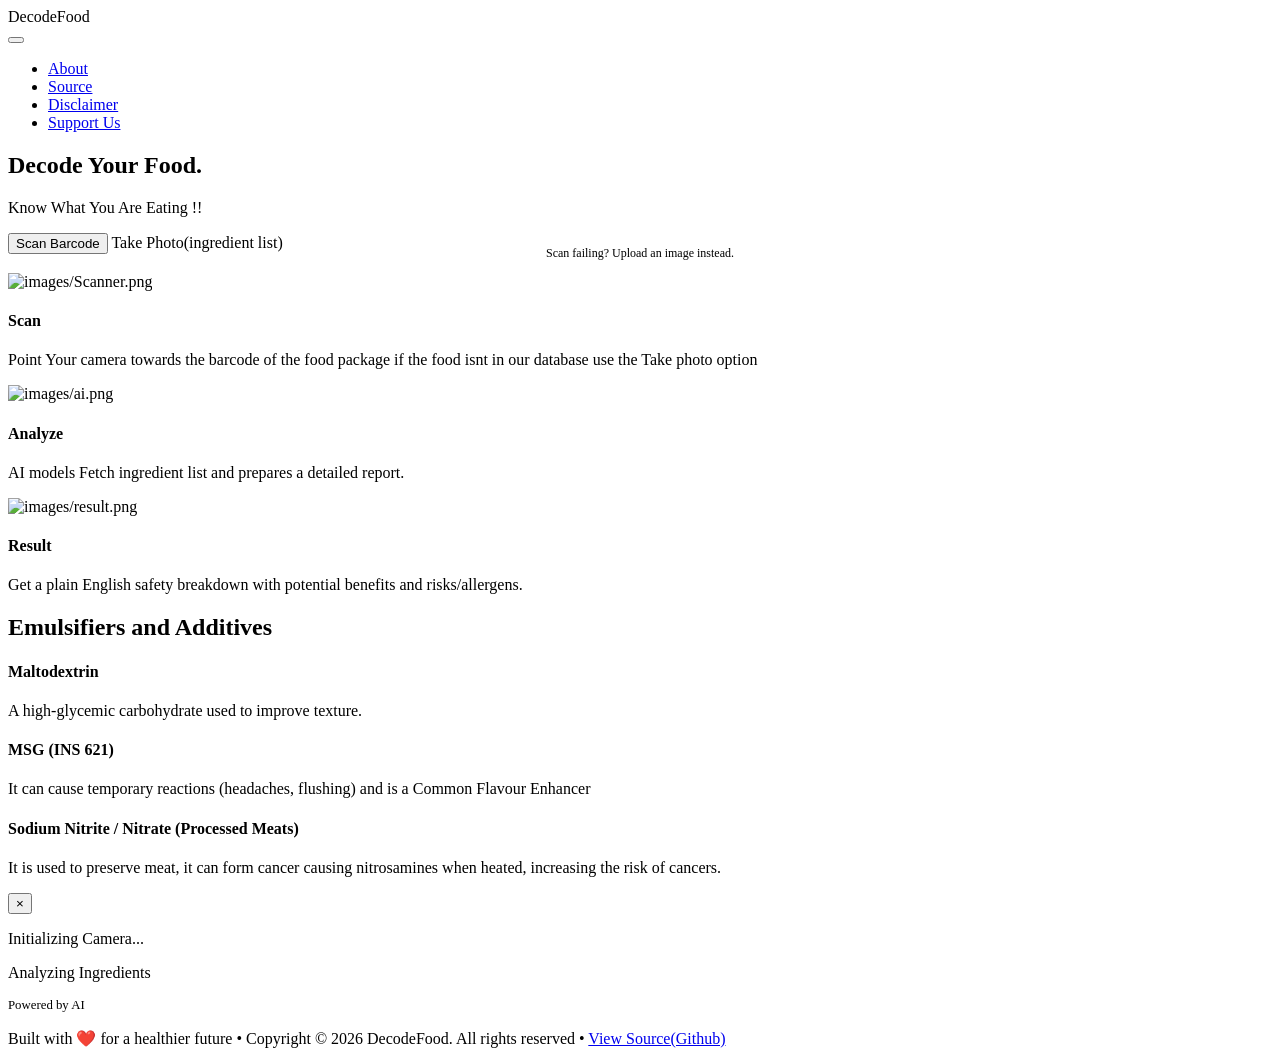
==== frontend/index.html @ b3e4ef65 "trying to fix the mismatch bettwen js and html" ====
<!DOCTYPE html>
<html lang="en">
<head>
    <meta charset="UTF-8">
    <meta name="viewport" content="width=device-width, initial-scale=1.0">
    <title>Decode Your Food</title>
    <link href="https://fonts.googleapis.com/css2?family=Poppins:wght@400;500;600;700;800&display=swap" rel="stylesheet">
    <link rel="stylesheet" href="style.css">
</head>
<body>
    <div id="blob"></div>
    <div class="bgeffects"> 
        <div class="gloworb orbgreen"></div>
        <div class="gloworb orborange"></div>
        <div class="gloworb orbpink"></div>
    </div>
    <div class="background-decor pattern-top"></div>

<nav class="navbar" id="navbar">
    <div class="navthings">
        <div class="logo">Decode<span>Food</span></div>
        <button class="navtog" id="navToggle" aria-label="Toggle menu">
            <span></span><span></span><span></span>
        </button>
        <ul class="navportal" id="navLinks">
            <li><a href="aboutpage.html">About</a></li>
            <li><a href="https://world.openfoodfacts.org/">Source</a></li>
            <li><a href="disclaimer.html">Disclaimer</a></li>
            <li><a href="#" class="nav-btn linkglow">Support Us</a></li>
        </ul>
    </div>
</nav>

<main class="container">
    <section class="hero">
        <div class="herocon fade-in-up" style="transition-delay: 0.1s;">
            <h1 class="gradienttxt">Decode Your Food.</h1>
            <p class="herosub">Know What You Are Eating !!</p>
            <div class="btngroup">
                <button class="primebtn magnetic" id="openScannerBtn">Scan Barcode</button>
                <input type="file" id="imageInput" accept="image/*" capture="environment" hidden>
                <label for="imageInput" class="secondbtn magnetic">Take Photo(ingredient list)</label>
                <p style="font-size: 0.75rem; color: var(--text-muted); text-align: center; margin-top: -8px;">Scan failing? Upload an image instead.</p>
            </div>
        </div>
    </section>

    <section class="stepsec">
        <div class="stepcard playcard fade-in-up" style="transition-delay: 0.1s;">
            <div class="stepicon"><img src="scanner.png" alt="images/Scanner.png" width="80" height="70" ></img></div><h4>Scan</h4>
            <p>Point Your camera towards the barcode of the food package if the food isnt in our database use the Take photo option</p>
            <div class="glare"></div>
        </div>
        <div class="stepcard playcard fade-in-up" style="transition-delay: 0.2s;">
            <div class="stepicon"><img src="ai.png" alt="images/ai.png" width="80" height="70" ></img></div><h4>Analyze</h4>
            <p>AI models Fetch ingredient list and prepares a detailed report.</p>
            <div class="glare"></div>
        </div>
        <div class="stepcard playcard fade-in-up" style="transition-delay: 0.3s;">
            <div class="stepicon"><img src="result.png" alt="images/result.png" width="80" height="70" ></img></div><h4>Result</h4>
            <p>Get a plain English safety breakdown with potential benefits and risks/allergens.</p>
            <div class="glare"></div>
        </div>
    </section>

    <section class="chemsection">
        <h2 class="sectitle fade-in-up">Emulsifiers and Additives</h2>
        <div class="bengrid">
            <div class="bencard playcard fade-in-up" style="transition-delay: 0.1s;">
                <h4>Maltodextrin</h4>
                <p>A high-glycemic carbohydrate used to improve texture.</p>
                <div class="glare"></div>
            </div>
            <div class="bencard playcard fade-in-up" style="transition-delay: 0.2s;">
                <h4>MSG (INS 621)</h4>
                <p>It can cause temporary reactions (headaches, flushing) and is a Common Flavour Enhancer</p>
                <div class="glare"></div>
            </div>
            <div class="bencard highlight playcard fade-in-up" style="transition-delay: 0.3s;">
                <h4>Sodium Nitrite / Nitrate (Processed Meats)</h4>
                <p>It is used to preserve meat, it can form cancer causing nitrosamines when heated, increasing the risk of cancers.</p>
                <div class="glare"></div>
            </div>
        </div>
    </section>
</main>

<div class="scanmodal" id="scannerModal">
    <div class="backdrop"></div>
    <div class="scancontainer">
        <button class="closemodal" id="closeScannerBtn">×</button>
        <div class="donottouch">
            <div id="reader"></div>
            <div class="corner topleft"></div><div class="corner topright"></div>
            <div class="corner botttomleft"></div><div class="corner botttomrightt"></div>
            <div class="sigmalazer"></div>
            <p class="scannerstats" id="scannerStatus">Initializing Camera...</p>
        </div>
        <div class="proceesingui" id="processingUI">
            <div class="spinner"></div>
            <p class="textprocess">Analyzing Ingredients</p>
            <p style="font-size: 0.8rem; color: var(--text-muted); margin-top: 5px;">Powered by AI</p>
        </div>
        <div class="mokresult" id="mockResults"></div>
    </div>
</div>

<footer>
    <p>Built with ❤️ for a healthier future • Copyright © 2026 DecodeFood. All rights reserved • <a href="https://github.com/adityaprasad-sudo/FoodAnalayser">View Source(Github)</a></p>
</footer>

<script src="script.js" defer></script>
<script src="https://unpkg.com/html5-qrcode"></script>
<script>
    const navToggle = document.getElementById('navToggle');
    const navLinks  = document.getElementById('navLinks');
    navToggle.addEventListener('click', () => navLinks.classList.toggle('open'));
    navLinks.querySelectorAll('a').forEach(a => a.addEventListener('click', () => navLinks.classList.remove('open')));
    
</script>
</body>
</html>
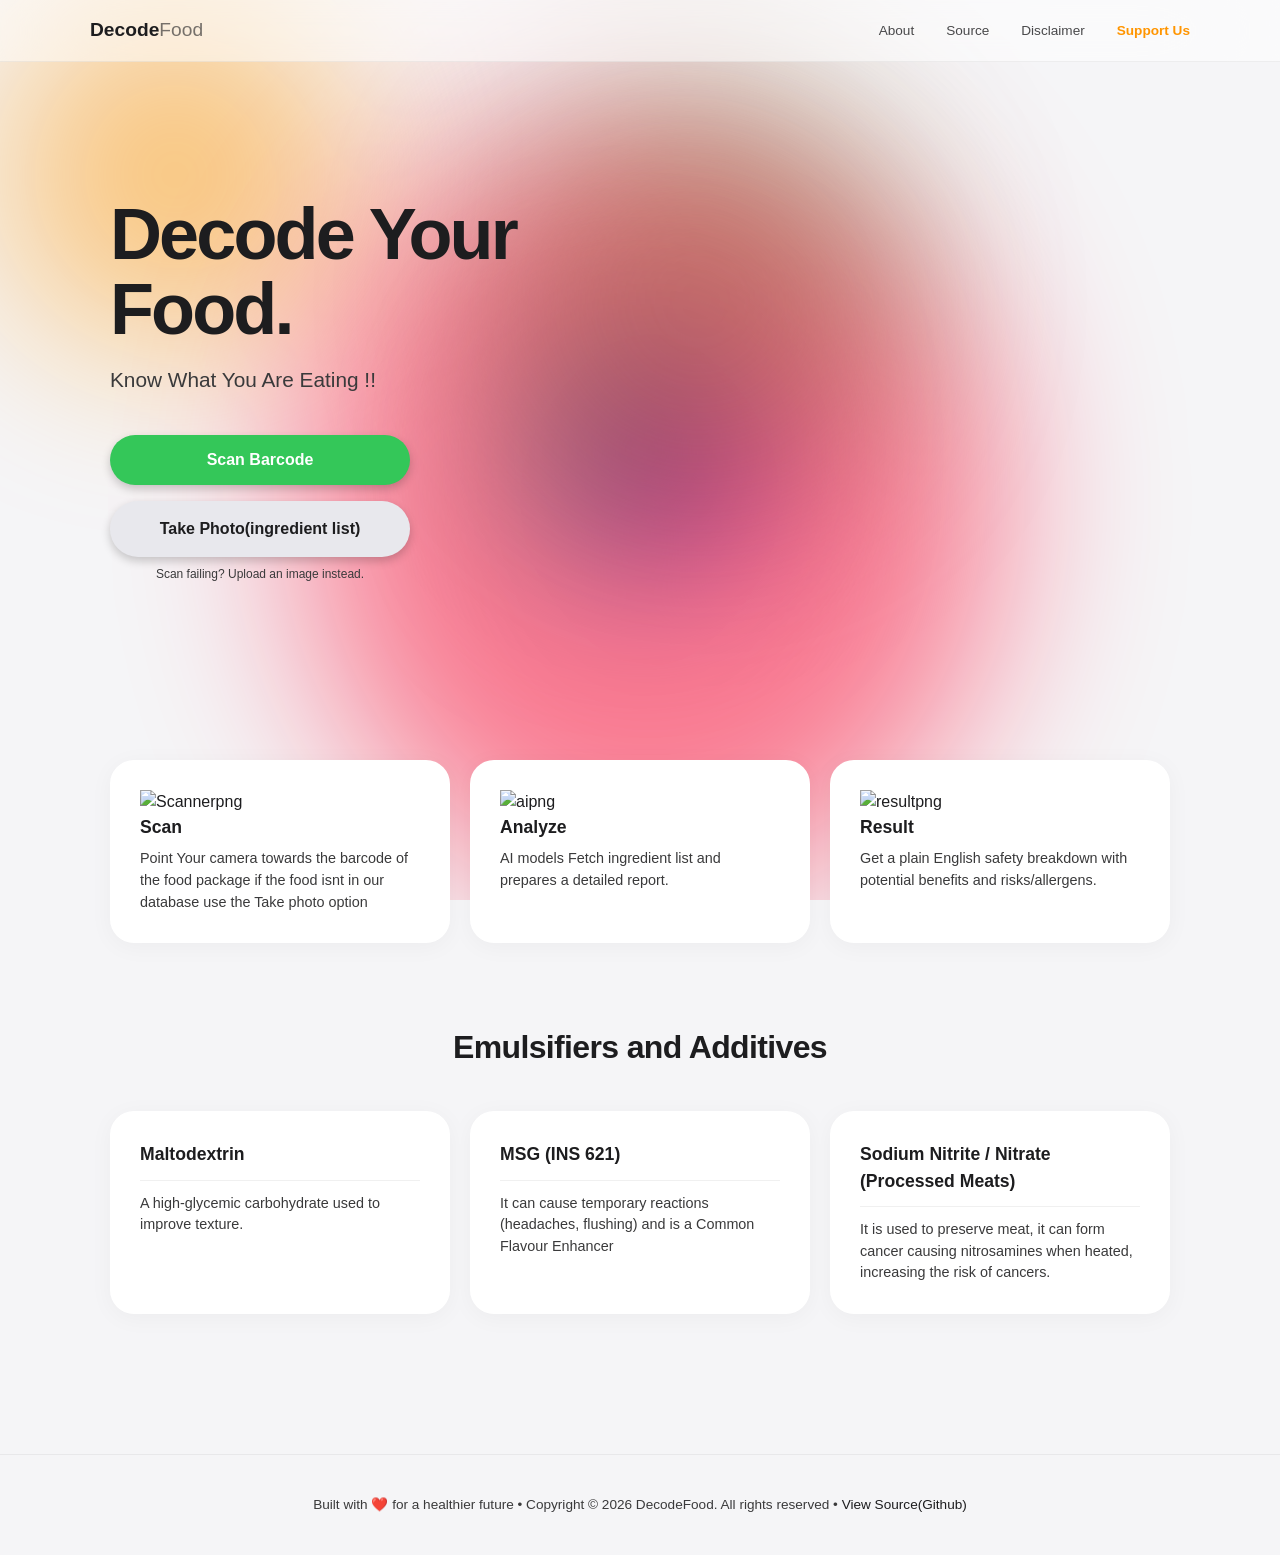
==== commit c79f3240: "-Variable issue is fixed -Webpage looks as normal -webpage works as normal" ====
--- a/frontend/index.html
+++ b/frontend/index.html
@@ -47,17 +47,17 @@
 
     <section class="stepsec">
         <div class="stepcard playcard fade-in-up" style="transition-delay: 0.1s;">
-            <div class="stepicon"><img src="scanner.png" alt="images/Scanner.png" width="80" height="70" ></img></div><h4>Scan</h4>
+            <div class="stepicon"><img src="scanner.png" alt="Scannerpng" width="80" height="70" ></img></div><h4>Scan</h4>
             <p>Point Your camera towards the barcode of the food package if the food isnt in our database use the Take photo option</p>
             <div class="glare"></div>
         </div>
         <div class="stepcard playcard fade-in-up" style="transition-delay: 0.2s;">
-            <div class="stepicon"><img src="ai.png" alt="images/ai.png" width="80" height="70" ></img></div><h4>Analyze</h4>
+            <div class="stepicon"><img src="ai.png" alt="aipng" width="80" height="70" ></img></div><h4>Analyze</h4>
             <p>AI models Fetch ingredient list and prepares a detailed report.</p>
             <div class="glare"></div>
         </div>
         <div class="stepcard playcard fade-in-up" style="transition-delay: 0.3s;">
-            <div class="stepicon"><img src="result.png" alt="images/result.png" width="80" height="70" ></img></div><h4>Result</h4>
+            <div class="stepicon"><img src="result.png" alt="resultpng" width="80" height="70" ></img></div><h4>Result</h4>
             <p>Get a plain English safety breakdown with potential benefits and risks/allergens.</p>
             <div class="glare"></div>
         </div>
@@ -94,7 +94,7 @@
             <div class="corner topleft"></div><div class="corner topright"></div>
             <div class="corner botttomleft"></div><div class="corner botttomrightt"></div>
             <div class="sigmalazer"></div>
-            <p class="scannerstats" id="scannerStatus">Initializing Camera...</p>
+            <p class="scannerstats" id="scannerStatus">Initializing camera</p>
         </div>
         <div class="proceesingui" id="processingUI">
             <div class="spinner"></div>
@@ -116,7 +116,6 @@
     const navLinks  = document.getElementById('navLinks');
     navToggle.addEventListener('click', () => navLinks.classList.toggle('open'));
     navLinks.querySelectorAll('a').forEach(a => a.addEventListener('click', () => navLinks.classList.remove('open')));
-    
 </script>
 </body>
-</html>
+</html>
--- a/frontend/style.css
+++ b/frontend/style.css
@@ -0,0 +1,556 @@
+:root {
+    --bg-color: #f5f5f7;
+    --card-bg: #ffffff;
+    --text-dark: #1d1d1f;
+    --text-muted: #3a3a3b;
+    --primary-green: #34c759;
+    --primary-green-hover: #32b353;
+    --secondary-gray: #e8e8ed;
+    --accent-orange: #ff9500;
+    --stupid-pink: #ff002b;
+    --glass-bg: rgba(255, 255, 255, 0.5);
+    --glass-border: 1px solid rgba(255, 255, 255, 0.5);
+    --shadow-subtle: 0 4px 24px rgba(0, 0, 0, 0.04);
+    --shadow-float: 0 14px 40px rgba(0, 0, 0, 0.08);
+    --radius-card: 24px;
+    --radius-pill: 980px;
+}
+
+* { box-sizing: border-box; margin: 0; padding: 0; }
+
+body {
+    font-family: -apple-system, BlinkMacSystemFont, "SF Pro Text", "Segoe UI", Roboto, Helvetica, Arial, sans-serif;
+    background-color: var(--bg-color);
+    color: var(--text-dark);
+    overflow-x: hidden;
+    -webkit-font-smoothing: antialiased;
+    line-height: 1.5;
+    height: 100vh;
+    margin: 0;
+}
+
+#blob {
+    height: 250px;
+    aspect-ratio: 1;
+    position: fixed;
+    top: 50%;
+    left: 50%;
+    translate: -50% -50%;
+    background: linear-gradient(to right, #00ffcc, #7000ff);
+    border-radius: 50%;
+    filter: blur(100px);
+    pointer-events: none;
+    animation: rotate 20s linear infinite;
+    z-index: -1;
+    filter: blur(80px);
+}
+@keyframes rotate {
+    from {rotate: 0deg;}
+    50% {scale: 1 1.5;}
+    to {rotate: 360deg;}
+}
+
+.herovi {
+    position: relative;
+    width: 500px;
+    height: 600px;
+    z-index: 1;
+    margin-top: 100px;
+    display: flex;
+    justify-content: center;
+    align-items: center;
+    perspective: 1000px;
+}
+
+.stackglow {
+    position: absolute;
+    width: 400px;
+    height: 400px;
+    background: radial-gradient(circle,rgba(52,199,89,0.15),rgba(255,149,0,0.1), transparent 70%);
+    filter: blur(40px);
+    animation: pulseGloe 6s ease-in-out infinite alternate;
+    z-index: 0;
+}
+
+.mockupstack{
+    position: relative;
+    width: 100%;
+    height: 100vh;
+    transform-style: preserve-3d;
+    transition: transform 0.1s ease-out;
+}
+
+.glasscard {
+    position: absolute;
+    width: 250px;
+    padding: 24px;
+    background: linear-gradient(135deg, rgba(255, 255, 255, 0.6), rgba(255, 255, 255, 0.3));
+    backdrop-filter: blur(30px);
+    -webkit-backdrop-filter: blur(30px);
+    border: 1px solid rgba(255, 255, 255, 0.8);
+    border-radius: 25px;
+    display: flex;
+    flex-direction: column;
+    box-shadow: 0 30px 60px rgba(0, 0, 0, 0.08), inset 0 1px 0 rgba(255, 255, 255, 1);
+    opacity: 0;
+    animation: slideUpFade 0.8s cubic-bezier(0.2,1,0.4,1) forwards, floatContinual 6s ease-in-out infinite;
+}
+
+.cardtop { top: 12%; right: 25%; animation-delay: 0.1s, 0.9s; z-index: 3;}
+.cardmid { top: 38%; right: 5%;  animation-delay: 0.25s, 1.2s; z-index: 2;}
+.cardbottom {bottom: 22%; right: 15%; animation-delay: 0.4s, 1.5s; z-index: 1;}
+
+.cardhead{
+    font-size: 1rem;
+    text-transform: uppercase;
+    font-weight: 700;
+    color: #86868b;
+    letter-spacing: 0.05rem;
+    margin-bottom: 4px;
+}
+.scorenum{
+    font-size: 4rem;
+    font-weight: 800;
+    color: #34c759;
+    letter-spacing: -0.05rem;
+    line-height: 1;
+}
+.scoremax{
+    font-size: 1.5rem;
+    font-weight: 600;
+    letter-spacing: -0.05em;
+    line-height: 1;
+}
+.progtrack{
+    width: 100%;
+    height: 8px;
+    background: rgba(0,0,0,0.06);
+    border-radius: 10px;
+    overflow: hidden;
+}
+.progfill{
+    height: 100%;
+    background: linear-gradient(90deg,#34c759,#32b353);
+    border-radius: 10px;
+    width: 0%;
+    animation: fillBar 1.5s cubic-bezier(0.2, 1, 0.3, 1) 0.6s forwards;
+}
+.inforow {
+    display: flex;
+    align-items: center;
+    gap: 12px;
+}
+.badge{
+    padding: 6px 10px;
+    border-radius: 8px;
+    font-weight: 700;
+    font-size: 0.75rem;
+    color: white;
+    text-transform: uppercase;
+    letter-spacing: 0.05em;
+}
+.badgeorg { background: #ff9500; }
+.badgegreen { background: #34c759; }
+.infotitle {
+    font-size: 1rem;
+    font-weight: 600;
+    color: #1d1d1f;
+    margin: 0;
+}
+.infosubtitle {
+    font-size: 0.85rem;
+    color: #86868b;
+    margin-top: 8px;
+    line-height: 1.5;
+}
+@keyframes slideUpFade {
+    from { opacity: 0; transform: translateY(40px) scale(0.95); }
+    to { opacity: 1; transform: translateY(0) scale(1); }
+}
+@keyframes floatContinual {
+    0%,100% { transform: translateY(0); }
+    50% { transform: translateY(-15px); }
+}
+@keyframes fillBar {
+    from { width: 0%; }
+    to { width: 85%; }
+}
+@keyframes pulseGloe{
+    from { transform: scale(1); opacity: 0.5; }
+    to { transform: scale(1.2); opacity: 0.8; }
+}
+
+
+.navbar {
+    position: fixed;
+    width: 100%;
+    top: 0;
+    padding: 16px 50px;
+    background: var(--glass-bg);
+    backdrop-filter: blur(60px);
+    -webkit-backdrop-filter: blur(60px);
+    border-bottom: 1px solid rgba(0,0,0,0.05);
+    z-index: 1000;
+    transition: all 0.3s ease;
+}
+.navbar.scrolled {
+    padding: 10px 50px;
+    background: rgba(255, 255, 255, 0.3);
+    box-shadow: 0 4px 20px rgba(0,0,0,0.05);
+}
+
+
+
+
+.navthings {
+    max-width: 1100px;
+    margin: 0 auto;
+    display: flex;
+    justify-content: space-between;
+    align-items: center;
+}
+
+.logo { font-weight: 600; font-size: 1.2rem; white-space: nowrap; }
+.logo span { font-weight: 400; opacity: 0.6; }
+
+.navportal { list-style: none; display: flex; gap: 32px; align-items: center; }
+.navportal a { text-decoration: none; color: var(--text-dark); font-weight: 500; font-size: 0.85rem; transition: 0.2s; opacity: 0.8; }
+.navportal a:hover { opacity: 1; }
+.linkglow { color: var(--accent-orange) !important; font-weight: 600 !important; opacity: 1 !important; }
+.bgeffects {
+    position: fixed;
+    width: 100vw; height: 100vh;
+    pointer-events: none;
+    overflow: hidden;
+    z-index: -1;
+    pointer-events: none;
+}
+.gloworb {
+    position: absolute;
+    border-radius: 50%;
+    filter: blur(90px);
+    opacity: 0.5;
+    animation: orbFloat 5s ease-in-out infinite alternate;
+}
+.orbgreen { width: 400px; height: 400px; background: var(--primary-green);  top: 100px; left:500px;}
+.orbpink { width: 700px; height: 800px; background: var(--stupid-pink); animation-duration: 12s; top: 100px; left:300px;}
+.orborange { width: 350px; height: 350px; background: var(--accent-orange); animation-duration: 12s; }
+@keyframes orbFloat {
+    0% { transform: translate(0, 0) scale(1); opacity: 0.3; }
+    100% { transform: translate(30px, 40px) scale(1.4); opacity: 0.5; }
+}
+/*mobile menu thingy because da destop one glitches in mobile */
+.navtog {
+    display: none;
+    flex-direction: column;
+    gap: 5px;
+    cursor: pointer;
+    padding: 4px;
+    background: none;
+    border: none;
+}
+.navtog span {
+    display: block;
+    width: 22px;
+    height: 2px;
+    background: var(--text-dark);
+    border-radius: 2px;
+    transition: all 0.3s ease;
+}
+
+.container { max-width: 1100px; margin: 0 auto; padding: 120px 20px 60px; }
+.hero {
+    display: flex;
+    align-items: center;
+    justify-content: space-between;
+    gap: 40px;
+    margin-bottom: 100px;
+    min-height: 60vh;
+}
+
+.herocon { flex: 1; max-width: 500px; }
+.gradienttxt { font-size: 4.5rem; font-weight: 700; letter-spacing: -0.04em; line-height: 1.05; margin-bottom: 16px; }
+.herosub { font-size: 1.3rem; color: var(--text-muted); margin-bottom: 40px; }
+
+.btngroup { display: flex; flex-direction: column; gap: 16px; max-width: 300px; }
+.primebtn, .secondbtn {
+    padding: 16px 28px;
+    border-radius: var(--radius-pill);
+    border: none;
+    font-weight: 600;
+    font-size: 1rem;
+    cursor: pointer;
+    text-align: center;
+    transition: all 0.3s cubic-bezier(0.25, 0.8, 0.25, 1);
+    display: block;
+    width: 100%;
+}
+.primebtn { background-color: var(--primary-green); color: white; box-shadow: 0 4px 10px rgba(0,0,0,0.2);}
+.secondbtn { background-color: var(--secondary-gray); color: var(--text-dark); box-shadow: 0 4px 10px rgba(0,0,0,0.2);}
+.primebtn:hover { background-color: var(--primary-green-hover); transform: scale(1.02); }
+.secondbtn:hover { background-color: #dfdfe4; transform: scale(1.02); }
+
+.magnetic { position: relative; z-index: 1; }
+.herovi {
+    flex: 1;
+    position: relative;
+    height: 0px;
+    display: flex;
+    justify-content: center;
+    align-items: center;
+    perspective: 1000px;
+    overflow: visible;
+}
+
+.floatui {
+    position: absolute;
+    top: 40px;
+    right: 20px;
+    z-index: 10;
+    background: white;
+    border-radius: 18px;
+    padding: 16px 20px;
+    box-shadow: var(--shadow-float);
+    min-width: 220px;
+}
+
+.uirow {
+    display: flex;
+    align-items: center;
+    gap: 12px;
+    margin-bottom: 12px;
+    padding-bottom: 12px;
+    border-bottom: 1px solid rgba(0,0,0,0.06);
+}
+.uirow:last-child { border-bottom: none; margin-bottom: 0; padding-bottom: 0; }
+.badge { padding: 4px 8px; border-radius: 8px; font-weight: 600; font-size: 0.75rem; color: white; white-space: nowrap; }
+.badge.red { background: #ff3b30; }
+.badge.orange { background: #ff9500; }
+.uirow p { font-weight: 500; font-size: 0.85rem; color: var(--text-muted); margin: 0; }
+.heroimpwrap { position: relative; width: 50%; height: 50%; z-index: 1; }
+.stepsec { display: flex; gap: 20px; margin-bottom: 80px; }
+.stepcard { flex: 1; background: var(--card-bg); padding: 30px; border-radius: var(--radius-card); box-shadow: var(--shadow-subtle); transition: transform 0.3s ease; }
+.stepicon { display: block; margin-left: 0; margin-right: auto; }
+.stepcard h4 { font-size: 1.1rem; font-weight: 600; margin-bottom: 8px; }
+.stepcard p { font-size: 0.9rem; color: var(--text-muted); }
+
+.chemsection { margin-bottom: 80px; }
+.sectitle { text-align: center; margin-bottom: 40px; font-size: 2rem; font-weight: 700; letter-spacing: -0.02em; }
+.bengrid { display: grid; grid-template-columns: repeat(auto-fit, minmax(250px, 1fr)); gap: 20px; }
+.bencard { background: var(--card-bg); padding: 30px; border-radius: var(--radius-card); box-shadow: var(--shadow-subtle); transition: transform 0.3s ease; }
+.bencard h4 { font-size: 1.1rem; font-weight: 600; margin-bottom: 12px; border-bottom: 1px solid #f0f0f0; padding-bottom: 12px; }
+.bencard p { font-size: 0.9rem; color: var(--text-muted); }
+.flexicon { display: flex; justify-content: space-between; align-items: center; margin-top: 15px; font-size: 0.9rem; font-weight: 500;}
+.playcard { position: relative; overflow: hidden; transform-style: preserve-3d; transform: perspective(1000px); transition: transform 0.1s ease-out; }
+.playcard .glare { position: absolute; top: 0; left: 0; width: 100%; height: 100%; background: radial-gradient(circle at 50% 50%, rgba(255, 255, 255, 0.8), transparent 60%); opacity: 0; pointer-events: none; transition: opacity 0.3s ease; mix-blend-mode: overlay; z-index: 5; }
+.playcard:hover .glare { opacity: 1; }
+
+.scanmodal { position: fixed; top: 0; left: 0; width: 100%; height: 100%; display: flex; justify-content: center; align-items: center; z-index: 9999; opacity: 0; pointer-events: none; transition: opacity 0.4s ease; }
+.scanmodal.active { opacity: 1; pointer-events: auto; }
+.backdrop { position: absolute; top: 0; left: 0; width: 100%; height: 100%; background: rgba(0, 0, 0, 0.6); backdrop-filter: blur(10px); -webkit-backdrop-filter: blur(10px); }
+.scancontainer {
+    position: relative;
+    width: 90%;
+    max-width: 450px;
+    background: var(--card-bg);
+    border-radius: 30px;
+    padding: 30px 24px;
+    box-shadow: 0 20px 60px rgba(0,0,0,0.3);
+    max-height: 85vh;
+    overflow-y: auto;
+    display: block;
+    -webkit-overflow-scrolling: touch;
+    transform: translateY(50px) scale(0.9);
+    transition: all 0.4s cubic-bezier(0.25, 0.8, 0.25, 1);
+}
+.scancontainer::-webkit-scrollbar { width: 0px; 
+    background: transparent; 
+}
+.mokresult { width: 100%; 
+    padding-bottom: 20px; 
+}
+.scanmodal.active .scancontainer { transform: translateY(0) scale(1);
+}
+.closemodal { position: sticky; 
+    top: -15px; right: -15px; 
+    width: 40px; height: 40px; 
+    border-radius: 50%;
+    background: white; 
+    border: none; font-size: 1.5rem; 
+    box-shadow: 0 4px 10px rgba(0,0,0,0.1); 
+    cursor: pointer; z-index: 100; 
+    transition: transform 0.2s; 
+}
+.closemodal:hover { 
+    transform: scale(1.1);
+}
+.donottouch { 
+    width: 100%; height: 400px; 
+    background: #000; border-radius: 20px; 
+    position: relative; overflow: hidden; 
+    display: flex; justify-content: center; 
+    align-items: center; 
+}
+.corner { 
+    position: absolute; width: 40px; height: 40px; 
+    border: 4px solid var(--primary-green); 
+    border-radius: 8px; 
+    opacity: 0.7; transition: all 0.3s; 
+}
+.topleft { top: 20px; left: 20px; border-right: none; border-bottom: none; }
+.topright { top: 20px; right: 20px; border-left: none; border-bottom: none; }
+.botttomleft { bottom: 20px; left: 20px; border-right: none; border-top: none; }
+.botttomrightt { bottom: 20px; right: 20px; border-left: none; border-top: none; }
+.donottouch.scanning .corner { width: 60px; height: 60px; opacity: 1; }
+.sigmalazer { position: absolute; top: 10%; left: 10%; width: 80%; height: 2px; background: var(--primary-green); box-shadow: 0 0 20px var(--primary-green); display: none; animation: liveScan 2s cubic-bezier(0.4, 0, 0.2, 1) infinite alternate; }
+.donottouch.scanning .sigmalazer { display: block; }
+@keyframes liveScan { to { top: 90%; } }
+.scannerstats { color: white; font-family: monospace; font-size: 0.9rem; z-index: 2; background: rgba(0,0,0,0.5); padding: 5px 15px; border-radius: 15px; }
+.mokresult { display: none; padding: 20px 10px 10px; text-align: center; }
+.mokresult.show { display: block; animation: fadeUp 0.5s ease; }
+.mokresult h3 { margin-bottom: 20px; font-weight: 700; }
+.mokresult .secondbtn { width: 100%; margin-top: 15px; }
+@keyframes fadeUp { from { opacity: 0; transform: translateY(20px); } to { opacity: 1; transform: translateY(0); } }
+
+#reader { width: 100% !important; 
+    height: 100% !important; 
+    position: absolute !important; 
+    top: 0; left: 0; border: none !important; 
+}
+#reader video { width: 100% !important; 
+    height: 100% !important; 
+    object-fit: cover !important; 
+    position: absolute; top: 50%; 
+    left: 50%; transform: translate(-50%, -50%); 
+}
+#reader__dashboard_section_csr, #reader__dashboard_section_swaplink, #reader__camera_selection, #reader__status_span, #reader__header { display: none !important; 
+}
+
+.proceesingui { display: none; 
+    flex-direction: column; 
+    justify-content: center; 
+    align-items: center; 
+    height: 400px; 
+    width: 100%; 
+}
+.proceesingui.active { display: flex; 
+    animation: smoothFadeIn 0.4s cubic-bezier(0.25, 0.8, 0.25, 1); 
+}
+.spinner { width: 50px; height: 50px; 
+    border: 4px solid rgba(0, 0, 0, 0.08); 
+    border-top-color: var(--primary-green); 
+    border-radius: 50%; 
+    animation: appleSpin 1s cubic-bezier(0.5, 0, 0.2, 1) infinite; 
+    margin-bottom: 24px; 
+}
+.textprocess { font-size: 1.2rem; font-weight: 600; color: var(--text-dark); letter-spacing: -0.02em; }
+.textprocess::after { content: ''; animation: ellipsis 1.5s infinite; }
+@keyframes appleSpin { 0% { transform: rotate(0deg); } 100% { transform: rotate(360deg); } }
+@keyframes smoothFadeIn { from { opacity: 0; transform: scale(0.95); } to { opacity: 1; transform: scale(1); } }
+@keyframes ellipsis { 0% { content: '.'; } 33% { content: '..'; } 66% { content: '...'; } }
+
+footer { text-align: center; padding: 40px 20px; font-size: 0.85rem; color: var(--text-muted); border-top: 1px solid rgba(0,0,0,0.05); }
+footer a { color: var(--text-dark); text-decoration: none; font-weight: 500; }
+
+.fade-in-up { opacity: 0; transform: translateY(30px); transition: opacity 0.8s cubic-bezier(0.25, 0.8, 0.25, 1), transform 0.8s cubic-bezier(0.25, 0.8, 0.25, 1); }
+.fade-in-up.is-visible { opacity: 1; transform: translateY(0); }
+.floating-animation { animation: float 6s ease-in-out infinite; }
+@keyframes float { 0% { transform: translateY(0px) rotate(-15deg); } 50% { transform: translateY(-15px) rotate(-13deg); } 100% { transform: translateY(0px) rotate(-15deg); } }
+
+@media (max-width: 768px) {
+
+    .navbar { padding: 14px 20px; }
+    .navbar.scrolled { padding: 10px 20px; }
+
+    .navtog { display: flex; }
+
+    .navportal {
+        display: none;
+        flex-direction: column;
+        gap: 0;
+        position: absolute;
+        top: 100%;
+        left: 0;
+        width: 100%;
+        background: rgba(255,255,255,0.97);
+        backdrop-filter: blur(20px);
+        -webkit-backdrop-filter: blur(20px);
+        border-top: 1px solid rgba(0,0,0,0.06);
+        padding: 8px 0 16px;
+        box-shadow: 0 10px 30px rgba(0,0,0,0.08);
+    }
+
+    .navportal.open { display: flex; }
+
+    .navportal li { width: 100%; }
+    .navportal a {
+        display: block;
+        padding: 12px 24px;
+        font-size: 1rem;
+        opacity: 1;
+    }
+    .navportal a:hover { background: rgba(0,0,0,0.03); }
+
+
+    .container { padding: 100px 16px 40px; }
+
+
+    .hero {
+        flex-direction: column;
+        min-height: auto;
+        margin-bottom: 60px;
+        gap: 0;
+    }
+
+    .herocon {
+        max-width: 100%;
+        text-align: center;
+    }
+
+    .gradienttxt { font-size: 2.8rem; }
+    .herosub { font-size: 1.05rem; }
+
+    .btngroup {
+        max-width: 100%;
+        margin: 0 auto;
+    }
+
+
+    .herovi {
+        width: 100%;
+        height: 320px;
+        margin-top: 48px;
+        overflow: visible;
+    }
+
+
+    .floatui {
+        top: 0px;
+        right: auto;
+        left: 50%;
+        transform: translateX(-50%);
+        min-width: 200px;
+        width: auto;
+        font-size: 0.8rem;
+    }
+
+    .badge { font-size: 0.7rem; padding: 3px 7px; }
+    .uirow p { font-size: 0.78rem; }
+
+
+    .stepsec {
+        flex-direction: column;
+        gap: 16px;
+        margin-bottom: 50px;
+    }
+
+
+    .bengrid { grid-template-columns: 1fr; }
+    .chemsection { margin-bottom: 50px; }
+    .sectitle { font-size: 1.6rem; }
+}
+
+@media (max-width: 380px) {
+    .gradienttxt { font-size: 2.3rem; }
+    .herovi { height: 280px; }
+}
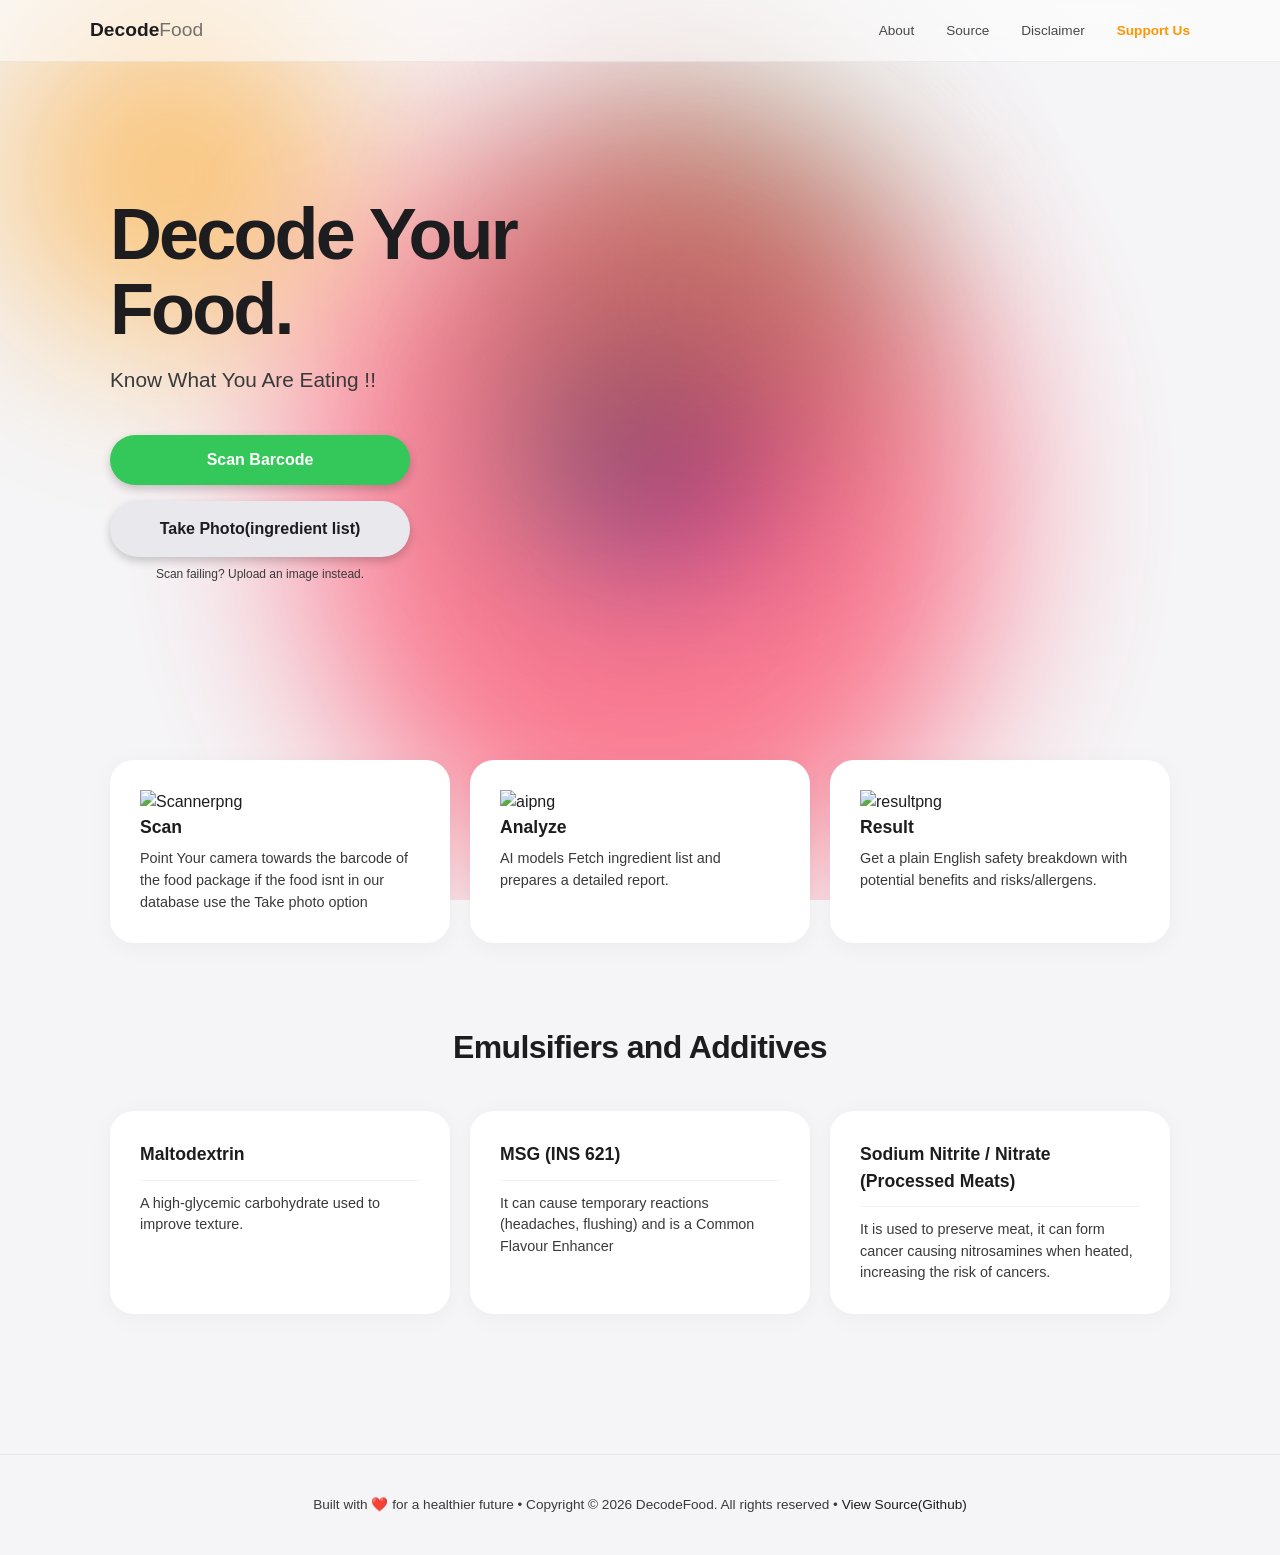
==== commit b084787a: "fixed the path of the images" ====
--- a/frontend/index.html
+++ b/frontend/index.html
@@ -47,17 +47,17 @@
 
     <section class="stepsec">
         <div class="stepcard playcard fade-in-up" style="transition-delay: 0.1s;">
-            <div class="stepicon"><img src="scanner.png" alt="Scannerpng" width="80" height="70" ></img></div><h4>Scan</h4>
+            <div class="stepicon"><img src="images/scanner.png" alt="Scannerpng" width="80" height="70" ></img></div><h4>Scan</h4>
             <p>Point Your camera towards the barcode of the food package if the food isnt in our database use the Take photo option</p>
             <div class="glare"></div>
         </div>
         <div class="stepcard playcard fade-in-up" style="transition-delay: 0.2s;">
-            <div class="stepicon"><img src="ai.png" alt="aipng" width="80" height="70" ></img></div><h4>Analyze</h4>
+            <div class="stepicon"><img src="images/ai.png" alt="aipng" width="80" height="70" ></img></div><h4>Analyze</h4>
             <p>AI models Fetch ingredient list and prepares a detailed report.</p>
             <div class="glare"></div>
         </div>
         <div class="stepcard playcard fade-in-up" style="transition-delay: 0.3s;">
-            <div class="stepicon"><img src="result.png" alt="resultpng" width="80" height="70" ></img></div><h4>Result</h4>
+            <div class="stepicon"><img src="images/result.png" alt="resultpng" width="80" height="70" ></img></div><h4>Result</h4>
             <p>Get a plain English safety breakdown with potential benefits and risks/allergens.</p>
             <div class="glare"></div>
         </div>
@@ -118,4 +118,4 @@
     navLinks.querySelectorAll('a').forEach(a => a.addEventListener('click', () => navLinks.classList.remove('open')));
 </script>
 </body>
-</html>+</html>
